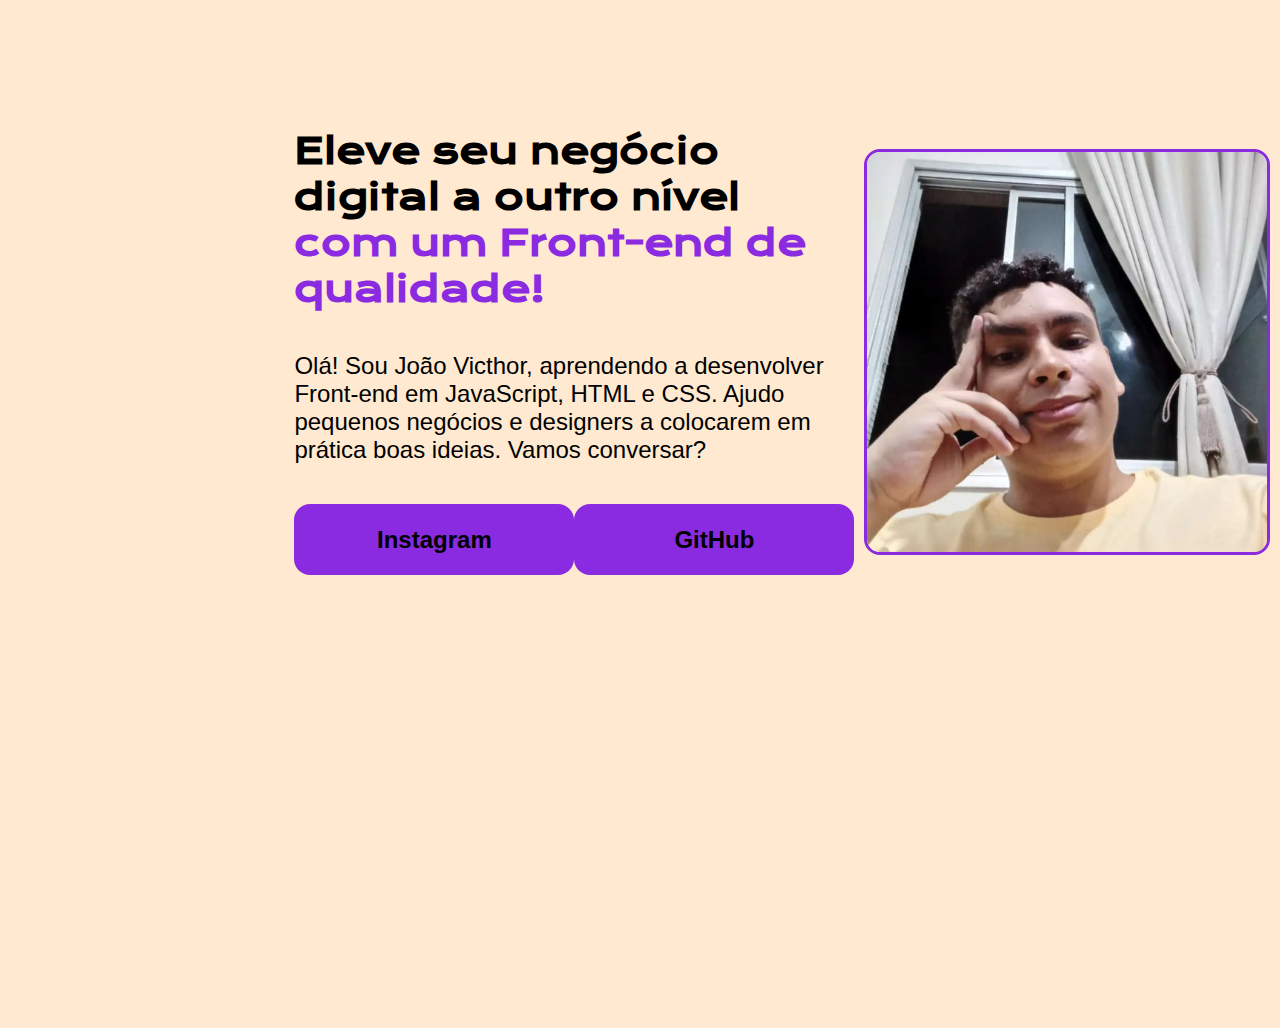
==== index.html @ 45eb54ee "Add files via upload" ====
<!DOCTYPE html>
<html lang="pt-br">
<head>
    <meta charset="UTF-8">
    <meta name="viewport" content="width=device-width, initial-scale=1.0">
    <title>Portifolio de João Victhor</title>
    <link rel="stylesheet" href="style.css">
</head>
<body>
    <header></header>
    <main class=" apresentacao">
        <section class="apresentacao__conteudo">
            <h1 class="apresentacao__conteudo__titulo">Eleve seu negócio digital a outro nível <strong class="titulo-destaque">com um Front-end de qualidade!</strong></h1>
            <p class="apresentacao__conteudo__texto">Olá! Sou João Victhor, aprendendo a desenvolver Front-end em JavaScript, HTML e CSS. Ajudo pequenos negócios e designers a colocarem em prática boas ideias. Vamos conversar?</p>
            <div class="apresentacao__links">
                <a class="apresentacao__links__link" href="https://www.instagram.com/ninguemshimeji/">Instagram</a>
                <a class="apresentacao__links__link" href="https://github.com/jkl10">GitHub</a>
            </div>
        </section>
        <img src="imagem.jpg" alt="foto do João victhor">
    </main>
    <footer></footer>
</body>
</html>
---- style.css ----
@import url('https://fonts.googleapis.com/css2?family=Krona+One&display=swap');

* {
    margin: 0;
    padding: 0;
    
}

body {
    font-family: Verdana, sans-serif;
    height: 100vh;
    box-sizing: border-box;
    background-color: #FFE9D0;
    color: #000000;
}

.apresentacao {
    margin: 10% 23%;
    display: flex;
    align-items: center;
    justify-content: space-between;
}

.apresentacao__conteudo {
    width: 615;
    display: flex;
    flex-direction: column;
    gap: 40px;
}

.titulo-destaque {
    color: #8a2be2;

}

.apresentacao__conteudo__titulo {
    font-size: 36px;
    font-family: "Krona One", sans-serif;
    font-weight: bold;
}

.apresentacao__conteudo__texto {
    font-size: 24px;
}

.apresentacao__links {
    display: flex;
    justify-content: space-between;
}

.apresentacao__links__link {
    background-color: #8a2be2;
    color: #000000;
    border-radius: 16px;
    width: 280px;
    font-size: 24px;
    font-weight: 600;
    padding: 21.5px 0;
    text-decoration: none;
    text-align: center;
}

img {
    margin: 10px;
    border: 3px solid #8a2be2;
    border-radius: 16px;
    width: 400px;
}
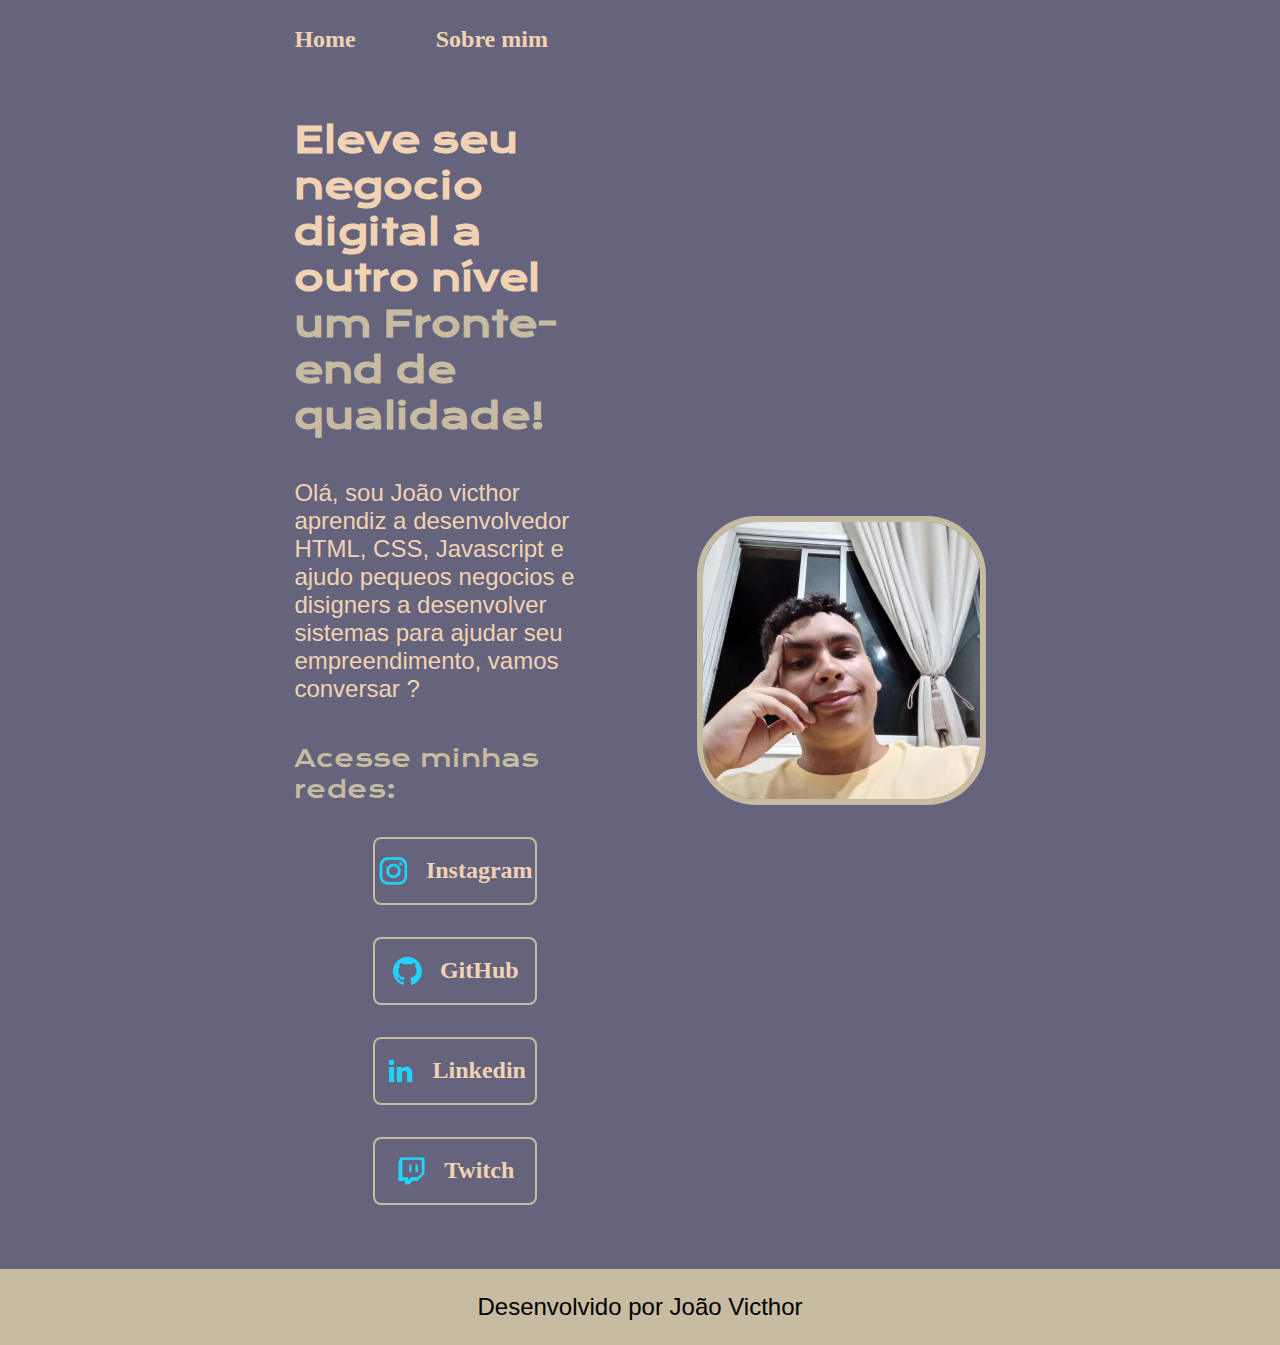
==== commit e81fcd8d: "Add files via upload" ====
--- a/index.html
+++ b/index.html
@@ -3,22 +3,44 @@
 <head>
     <meta charset="UTF-8">
     <meta name="viewport" content="width=device-width, initial-scale=1.0">
-    <title>Portifolio de João Victhor</title>
-    <link rel="stylesheet" href="style.css">
+    <link rel="stylesheet" href="/styles/style.css">
+    <title>portifolio de joão victhor</title>
 </head>
 <body>
-    <header></header>
-    <main class=" apresentacao">
+    <header class="cabecalho">
+        <nav class="cabecalho__menu">
+            <a class="cabecalho__menu__link" href="index.html">Home</a>
+            <a class="cabecalho__menu__link" href="about.html">Sobre mim</a>
+        </nav>
+    </header>
+    <main class="apresentacao">
         <section class="apresentacao__conteudo">
-            <h1 class="apresentacao__conteudo__titulo">Eleve seu negócio digital a outro nível <strong class="titulo-destaque">com um Front-end de qualidade!</strong></h1>
-            <p class="apresentacao__conteudo__texto">Olá! Sou João Victhor, aprendendo a desenvolver Front-end em JavaScript, HTML e CSS. Ajudo pequenos negócios e designers a colocarem em prática boas ideias. Vamos conversar?</p>
+            <h1 class="apresentacao__conteudo__titulo">Eleve seu negocio digital a outro nível <strong class="apresentacao__destaque__titulo">um Fronte-end de qualidade!</strong></h1>
+            <p class="apresentacao__conteudo__texto">Olá, sou João victhor aprendiz a desenvolvedor HTML, CSS, Javascript e ajudo pequeos negocios e disigners a desenvolver sistemas para ajudar seu empreendimento, vamos conversar ?</p>
             <div class="apresentacao__links">
-                <a class="apresentacao__links__link" href="https://www.instagram.com/ninguemshimeji/">Instagram</a>
-                <a class="apresentacao__links__link" href="https://github.com/jkl10">GitHub</a>
+                <h2 class="apresentacao__links__subtitulo">Acesse minhas redes:</h2>
+                <a class="apresentacao__links__navegacao" href="https://www.instagram.com/ninguemshimeji/">
+                    <img src="/assets/instagram.png" alt="imagem do instagram">
+                    Instagram
+                </a>
+                <a class="apresentacao__links__navegacao" href="https://github.com/jkl10">
+                    <img src="/assets/github.png" alt="imagem do github">
+                    GitHub
+                </a>
+                <a class="apresentacao__links__navegacao" href="https://www.linkedin.com/in/jo%C3%A3o-victhor-basilio-maia-572531314/">
+                    <img src="/assets/linkedin.png" alt="imagem do likedin">
+                    Linkedin
+                </a>
+                <a class="apresentacao__links__navegacao" href="https://www.twitch.tv/emperfrost00">
+                    <img src="/assets/twitch.png" alt=" imagem da tiwtch">
+                    Twitch
+                </a>
             </div>
         </section>
-        <img src="imagem.jpg" alt="foto do João victhor">
+        <img class="imagem__joao" src="/assets/imagem.jpg" alt=" imagem de joao victhor">
     </main>
-    <footer></footer>
+    <footer class="rodape">
+        <p>Desenvolvido por João Victhor</p>
+    </footer>
 </body>
 </html>--- a/styles/style.css
+++ b/styles/style.css
@@ -0,0 +1,183 @@
+@import url('https://fonts.googleapis.com/css2?family=Krona+One&display=swap');
+
+:root {
+    --cor-primaria: #65647C;
+    --cor-segundaria: #F1D3B3;
+    --cor-tercaria: #C7BCA1;
+    --cor-quartaria: #000000;
+    --cor-hover: #8B7E74;
+
+    --font-principal: Verdana, Tahoma, sans-serif;
+    --font-segundaria: 'Krona One', sans-serif;
+}
+
+* {
+    margin: 0;
+    padding: 0;
+}
+
+body {
+    box-sizing: border-box;
+    background-color: var(--cor-primaria);
+    color: var(--cor-segundaria);
+}
+
+.cabecalho {
+    padding: 2% 0% 0% 23%;
+}
+
+.cabecalho__menu {
+    display: flex;
+    gap: 80px;
+}
+
+.cabecalho__menu__link {
+    font-size: 1.5rem;
+    font-weight: 600;
+    text-decoration: none;
+    color: var(--cor-segundaria);
+}
+
+.cabecalho__menu__link:hover {
+    color: var(--cor-hover);
+}
+
+.apresentacao {
+    padding: 5% 23%;
+    display: flex;
+    align-items: center;
+    justify-content: space-between;
+    gap: 82px;
+}
+
+.apresentacao__conteudo {
+    width: 50%;
+    display: flex;
+    flex-direction: column;
+    gap: 40px;
+}
+
+.apresentacao__destaque__titulo {
+    color: var(--cor-tercaria);
+}
+
+.apresentacao__conteudo__titulo {
+    font-size: 2.25rem;
+    font-family: var(--font-segundaria);
+    font-weight: bold;
+}
+
+.apresentacao__conteudo__texto {
+    font-size: 1.5rem;
+    font-family: var(--font-principal);
+}
+
+.apresentacao__links {
+    display:flex;
+    flex-direction: column;
+    justify-content: space-between;
+    align-items: center;
+    color: var(--cor-tercaria);
+    gap: 32px;
+
+}
+
+.apresentacao__links__subtitulo {
+    font-family: var(--font-segundaria);
+    font-size: 1.5rem;
+    font-weight: 400;
+}
+
+.apresentacao__links__navegacao {
+    display: flex;
+    justify-content: center;
+    align-items: center;
+    gap: 16px;
+    color: var(--cor-segundaria);
+    border: 2px solid var(--cor-tercaria);
+    border-radius: 8px;
+    width: 50%;
+    font-size: 1.5rem;
+    font-weight: 600;
+    padding: 1rem 0;
+    text-decoration: none;
+    text-align: center;
+}
+
+.apresentacao__links__navegacao:hover {
+    background-color: var(--cor-hover);
+}
+
+.imagem__joao {
+    width:  40%;
+    border-radius: 60px;
+    transition: all 0.5s;
+    border: 6px solid var(--cor-tercaria);
+}
+
+.imagem__joao:hover {
+    border-radius: 60px;
+    border: 6px solid var(--cor-segundaria);
+}
+
+.rodape {
+    background-color: var(--cor-tercaria);
+    color: var(--cor-quartaria);
+    padding: 1.5rem;
+    text-align: center;
+    font-size: 1.5rem;
+    font-family: var(--font-principal);
+    font-weight: 400;
+}
+
+.sobremim__habilidades{
+    color: var(--cor-tercaria);
+    font-size: 1.75rem;
+    display: flex;
+    flex-direction: column;
+    gap: 40px;
+}
+
+
+.sobremim__habidades__lista {
+    display: flex;
+    flex-direction: column;
+    gap: 20px;
+    font-size: 1.5rem;
+    text-decoration: none;
+    font-family: var(--font-principal);
+}
+
+.sobremim__habidades__conteudo {
+    display: flex;
+    flex-direction: column;
+    gap: 10px;
+    text-decoration: none;
+}
+
+.sobremim__habidades__links {
+    text-decoration: none;
+    color: var(--cor-tercaria);
+}
+
+.sobremim__habidades__links:hover {
+    color: var(--cor-hover);
+}
+
+@media (max-width: 1255px) {
+    .cabecalho {
+        padding: 10%;
+    }
+    
+    .cabecalho__menu {
+        justify-content: center;
+    }
+
+    .apresentacao {
+        flex-direction: column-reverse;
+        padding: 5%;
+    }
+    .apresentacao__conteudo {
+        width: auto;
+    }
+}